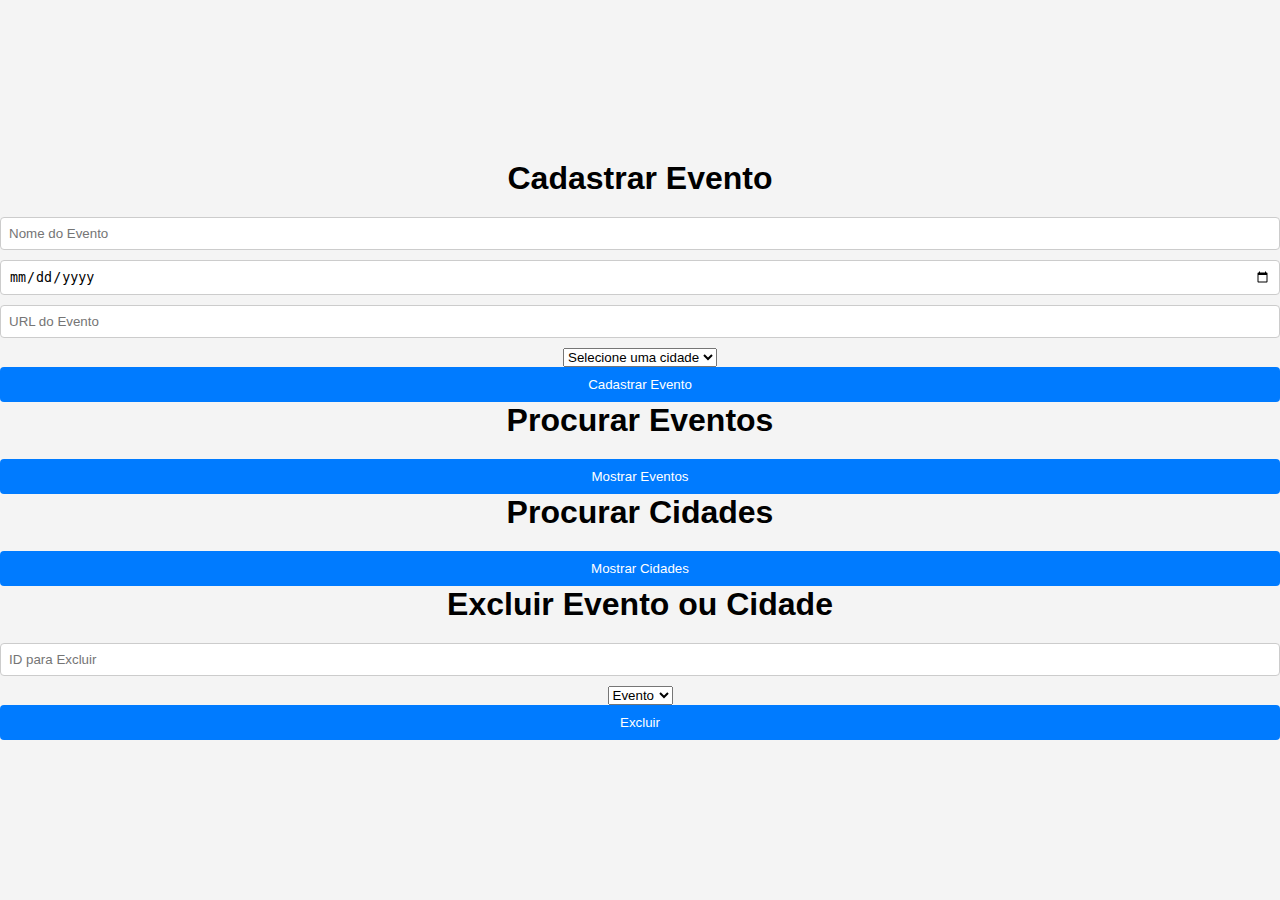
==== front/index.html @ 41ec2875 "Feito lógica do front end, falta o estilo" ====
<!DOCTYPE html>
<html lang="pt-br">
<head>
  <meta charset="UTF-8">
  <meta name="viewport" content="width=device-width, initial-scale=1.0">
  <title>API de Eventos</title>
  <link rel="stylesheet" href="css/style.css">
  <script type="module" src="./script/main.js"></script>
</head>
<body>
  <h1>Cadastrar Evento</h1>

  <input type="text" id="evento-nome" placeholder="Nome do Evento" />

  <input type="date" id="evento-data" placeholder="Data do Evento" />

  <input type="url" id="evento-url" placeholder="URL do Evento" />

  <!-- Select com cidades (será populado via JavaScript) -->
  <select id="evento-cidade">
    <option value="">Selecione uma cidade</option>
    <!-- opções serão adicionadas dinamicamente -->
  </select>

  <button id="btn-cadastrar">Cadastrar Evento</button>

  <h1>Procurar Eventos</h1>
  <button id="btn-procurar-eventos">Mostrar Eventos</button>
  <ul id="lista-eventos"></ul>

  <h1>Procurar Cidades</h1>
  <button id="btn-procurar-cidades">Mostrar Cidades</button>
  <ul id="lista-cidades"></ul>

  <h1>Excluir Evento ou Cidade</h1>
  <input type="text" id="id-excluir" placeholder="ID para Excluir" />
  <select id="tipo-excluir">
    <option value="evento">Evento</option>
    <option value="cidade">Cidade</option>
  </select>
  <button id="btn-excluir">Excluir</button>
</body>
</html>
---- front/css/style.css ----
* {
    margin: 0;
    padding: 0;
    box-sizing: border-box;
  }
  
  body {
    font-family: Arial, sans-serif;
    background-color: #f4f4f4;
    display: flex;
    justify-content: center;
    align-items: center;
    height: 100vh;
    flex-direction: column;
  }
  
  .container {
    background-color: #fff;
    padding: 20px;
    border-radius: 8px;
    box-shadow: 0 2px 10px rgba(0, 0, 0, 0.1);
    width: 300px;
  }
  
  h1 {
    text-align: center;
    margin-bottom: 20px;
  }
  
  h2 {
    font-size: 18px;
    margin-bottom: 10px;
  }
  
  input {
    width: 100%;
    padding: 8px;
    margin-bottom: 10px;
    border: 1px solid #ccc;
    border-radius: 4px;
  }
  
  button {
    width: 100%;
    padding: 10px;
    background-color: #007bff;
    color: white;
    border: none;
    border-radius: 4px;
    cursor: pointer;
  }
  
  button:hover {
    background-color: #0056b3;
  }
  
  ul {
    list-style-type: none;
  }
  
  li {
    background-color: #f8f9fa;
    padding: 8px;
    margin-bottom: 5px;
    border-radius: 4px;
  }
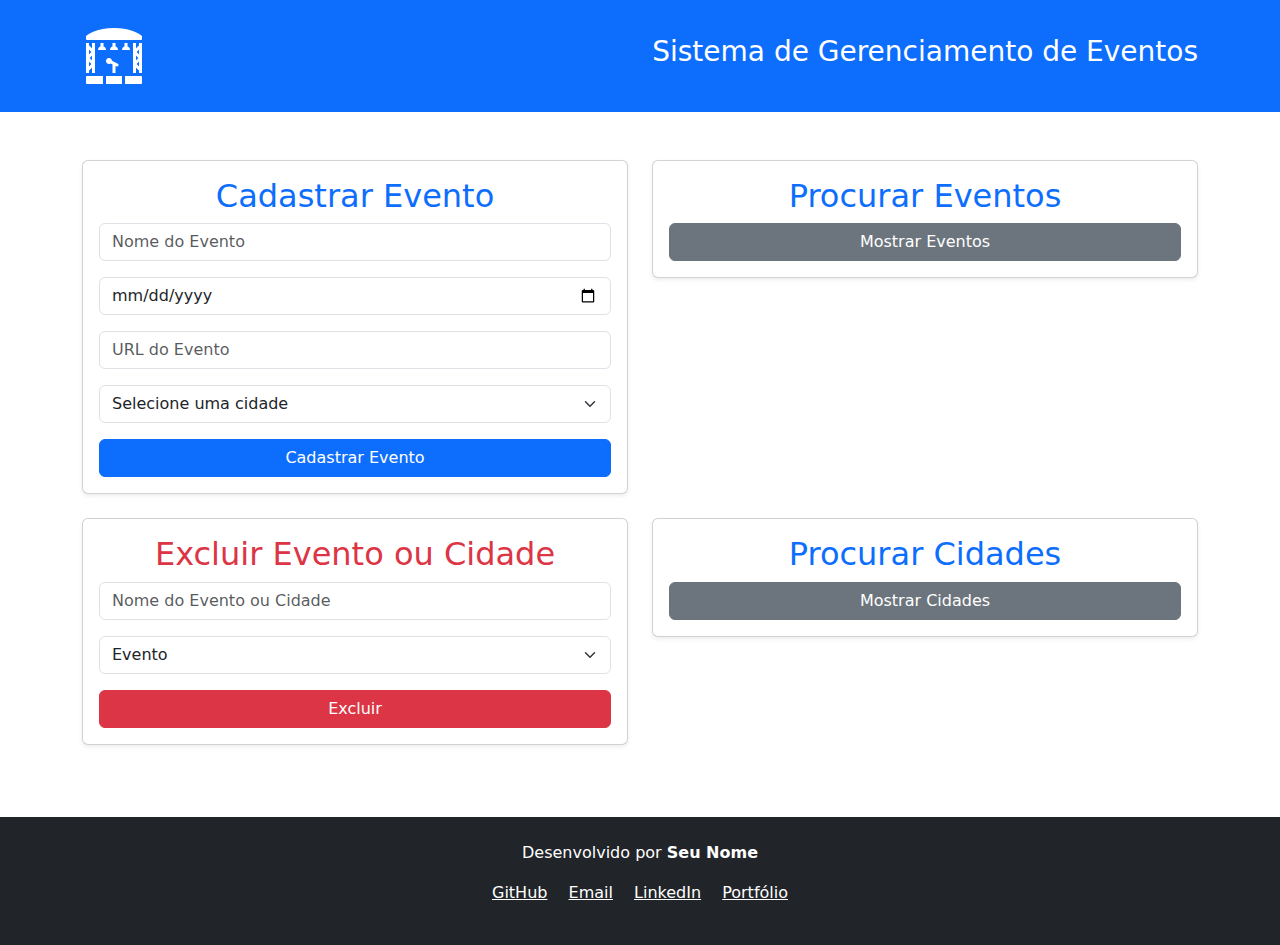
==== commit 4f5e5856: "Front end atualizado finalizado" ====
--- a/front/index.html
+++ b/front/index.html
@@ -4,40 +4,94 @@
   <meta charset="UTF-8">
   <meta name="viewport" content="width=device-width, initial-scale=1.0">
   <title>API de Eventos</title>
+  <!-- Link para o Bootstrap -->
+  <link href="https://cdn.jsdelivr.net/npm/bootstrap@5.3.0-alpha1/dist/css/bootstrap.min.css" rel="stylesheet">
   <link rel="stylesheet" href="css/style.css">
+  <link rel="shortcut icon" href="./img/favicon.ico" type="image/x-icon">
   <script type="module" src="./script/main.js"></script>
 </head>
 <body>
-  <h1>Cadastrar Evento</h1>
+  <!-- Header -->
+  <header class="bg-primary text-white py-4">
+    <div class="container d-flex justify-content-between align-items-center">
+      <img src="img/logo.png" alt="Logo do site, um palco com um microfone no meio" class="logo">
+      <h1 class="h3">Sistema de Gerenciamento de Eventos</h1>
+    </div>
+  </header>
 
-  <input type="text" id="evento-nome" placeholder="Nome do Evento" />
+  <!-- Main Content -->
+<main class="container py-5">
+  <div class="row">
+    <!-- Cadastrar Evento -->
+    <div class="col-md-6 mb-3">
+      <div class="card shadow-sm">
+        <div class="card-body">
+          <h2 class="card-title text-center text-primary">Cadastrar Evento</h2>
+          <input type="text" id="evento-nome" class="form-control mb-3" placeholder="Nome do Evento">
+          <input type="date" id="evento-data" class="form-control mb-3" placeholder="Data do Evento">
+          <input type="url" id="evento-url" class="form-control mb-3" placeholder="URL do Evento">
+          <select id="evento-cidade" class="form-select mb-3">
+            <option value="">Selecione uma cidade</option>
+          </select>
+          <button id="btn-cadastrar" class="btn btn-primary w-100">Cadastrar Evento</button>
+        </div>
+      </div>
+    </div>
 
-  <input type="date" id="evento-data" placeholder="Data do Evento" />
+    <!-- Procurar Eventos -->
+    <div class="col-md-6 mb-3">
+      <div class="card shadow-sm">
+        <div class="card-body">
+          <h2 class="card-title text-center text-primary">Procurar Eventos</h2>
+          <button id="btn-procurar-eventos" class="btn btn-secondary w-100">Mostrar Eventos</button>
+          <ul id="lista-eventos" class="list-group text-center d-none"></ul> 
+        </div>
+      </div>
+    </div>
 
-  <input type="url" id="evento-url" placeholder="URL do Evento" />
+    <!-- Excluir Evento ou Cidade -->
+    <div class="col-md-6 mb-3">
+      <div class="card shadow-sm">
+        <div class="card-body">
+          <h2 class="card-title text-center text-danger">Excluir Evento ou Cidade</h2>
+          <input type="text" id="id-excluir" class="form-control mb-3" placeholder="Nome do Evento ou Cidade">
+          <select id="tipo-excluir" class="form-select mb-3">
+            <option value="evento">Evento</option>
+            <option value="cidade">Cidade</option>
+          </select>
+          <button id="btn-excluir" class="btn btn-danger w-100">Excluir</button>
+        </div>
+      </div>
+    </div>
 
-  <!-- Select com cidades (será populado via JavaScript) -->
-  <select id="evento-cidade">
-    <option value="">Selecione uma cidade</option>
-    <!-- opções serão adicionadas dinamicamente -->
-  </select>
+    <!-- Procurar Cidades -->
+    <div class="col-md-6 mb-3">
+      <div class="card shadow-sm">
+        <div class="card-body">
+          <h2 class="card-title text-center text-primary">Procurar Cidades</h2>
+          <button id="btn-procurar-cidades" class="btn btn-secondary w-100">Mostrar Cidades</button>
+          <ul id="lista-cidades" class="list-group text-center d-none"></ul> 
+        </div>
+      </div>
+    </div>
+  </div>
+</main>
 
-  <button id="btn-cadastrar">Cadastrar Evento</button>
 
-  <h1>Procurar Eventos</h1>
-  <button id="btn-procurar-eventos">Mostrar Eventos</button>
-  <ul id="lista-eventos"></ul>
+  <!-- Footer -->
+  <footer class="bg-dark text-white py-4">
+    <div class="container text-center">
+      <p>Desenvolvido por <strong>Seu Nome</strong></p>
+      <p>
+        <a href="https://github.com/seuusuario" class="text-white me-3" target="_blank">GitHub</a>
+        <a href="mailto:seuemail@dominio.com" class="text-white me-3">Email</a>
+        <a href="https://www.linkedin.com/in/seulinkedin" class="text-white me-3" target="_blank">LinkedIn</a>
+        <a href="https://www.seuportfolio.com" class="text-white" target="_blank">Portfólio</a>
+      </p>
+    </div>
+  </footer>
 
-  <h1>Procurar Cidades</h1>
-  <button id="btn-procurar-cidades">Mostrar Cidades</button>
-  <ul id="lista-cidades"></ul>
-
-  <h1>Excluir Evento ou Cidade</h1>
-  <input type="text" id="id-excluir" placeholder="ID para Excluir" />
-  <select id="tipo-excluir">
-    <option value="evento">Evento</option>
-    <option value="cidade">Cidade</option>
-  </select>
-  <button id="btn-excluir">Excluir</button>
+  <!-- Bootstrap JS -->
+  <script src="https://cdn.jsdelivr.net/npm/bootstrap@5.3.0-alpha1/dist/js/bootstrap.bundle.min.js"></script>
 </body>
 </html>
--- a/front/css/style.css
+++ b/front/css/style.css
@@ -1,67 +1,21 @@
-* {
-    margin: 0;
-    padding: 0;
-    box-sizing: border-box;
-  }
-  
-  body {
-    font-family: Arial, sans-serif;
-    background-color: #f4f4f4;
-    display: flex;
-    justify-content: center;
-    align-items: center;
-    height: 100vh;
-    flex-direction: column;
-  }
-  
-  .container {
-    background-color: #fff;
-    padding: 20px;
-    border-radius: 8px;
-    box-shadow: 0 2px 10px rgba(0, 0, 0, 0.1);
-    width: 300px;
-  }
-  
-  h1 {
-    text-align: center;
-    margin-bottom: 20px;
-  }
-  
-  h2 {
-    font-size: 18px;
-    margin-bottom: 10px;
-  }
-  
-  input {
-    width: 100%;
-    padding: 8px;
-    margin-bottom: 10px;
-    border: 1px solid #ccc;
-    border-radius: 4px;
-  }
-  
-  button {
-    width: 100%;
-    padding: 10px;
-    background-color: #007bff;
-    color: white;
-    border: none;
-    border-radius: 4px;
-    cursor: pointer;
-  }
-  
-  button:hover {
-    background-color: #0056b3;
-  }
-  
-  ul {
-    list-style-type: none;
-  }
-  
-  li {
-    background-color: #f8f9fa;
-    padding: 8px;
-    margin-bottom: 5px;
-    border-radius: 4px;
-  }
-  +.col-md-6 {
+  margin-bottom: 1.5rem !important; 
+}
+
+ul {
+  list-style-type: none;
+  padding-left: 0;
+  margin-top: 10px;  
+}
+
+li {
+  background-color: #F8F9FA;
+  padding: 8px;
+  margin-bottom: 5px;
+  border-radius: 4px;
+}
+
+ul.text-center li {
+  text-align: center;
+}
+
